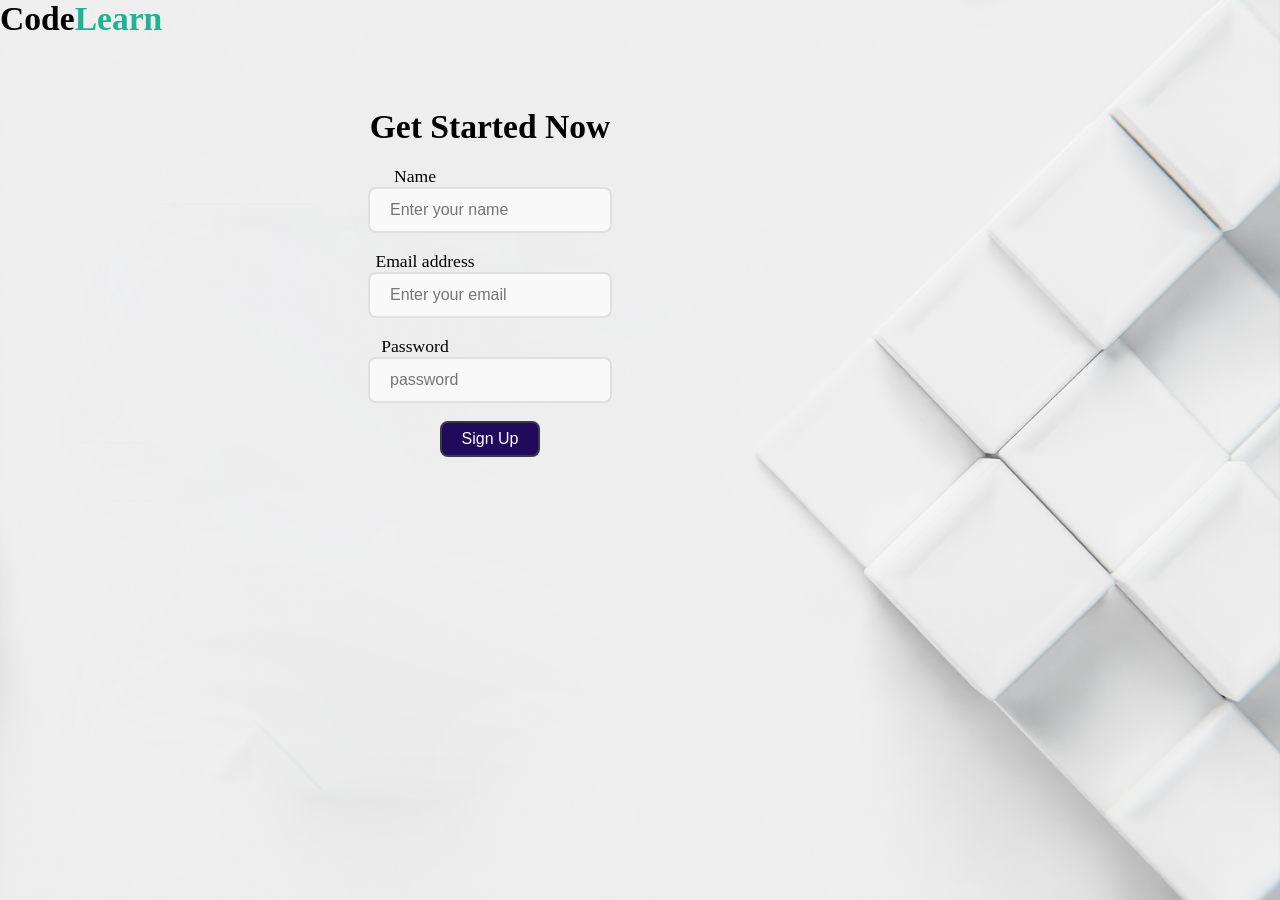
==== login.html @ d31f74f0 "sign-up page added" ====
<!DOCTYPE html>
<html lang="en">
<head>
    <meta charset="UTF-8">
    <meta name="viewport" content="width=device-width, initial-scale=1.0">
    <title>CodeLearn</title>
    <link rel="stylesheet" href="login.css">
</head>
<body>
    <h1>Code<span>Learn</span></h1>
    <div class="container">
        <h2>Get Started Now</h2>
        <p>Name</p>
        <input type="text" placeholder="Enter your name" required>
        <br></br>
        <p id="mail">Email address</p>
        <input type="email" placeholder="Enter your email" required >
        <br></br>
        <p>Password</p>
        <input type="password" placeholder="password" required><br></br>
        <button>Sign Up</button>
        
    </div>
</body>
</html>
---- login.css ----
* {
    margin: 0px;
    padding: 0px;
    box-sizing: border-box;
}

body {
    background-image: url('login.jpg');
    background-size: cover;
    background-position: center;
    background-repeat: no-repeat;
    background-attachment: fixed;
    min-height: 100vh;
}

h1 {
    font-size: 2.1em;
}

h1 span {
    color: #1FB391;
}

.container {
    text-align: center;
    margin-top: 70px;
    margin-left: -300px;
}

h2 {
    font-size: 2.1em;
    margin-bottom: 20px;
}

.container p {
    font-size: 1.1em;
     margin-left: -150px; 
}
#mail{
    margin-right: -20px;
}
input {
    padding: 12px 20px;
    font-size: 16px;
    outline: none;
    border: 2px solid #e0e0e0;
    border-radius: 8px;
    background-color: #f9f9f9;
}
button{
    padding: 7px 20px;
    font-size: 16px;
    outline: none;
    border: 2px solid #3b3949;
    border-radius: 8px;
    background-color: #200a5c;
    color: #fff;
}
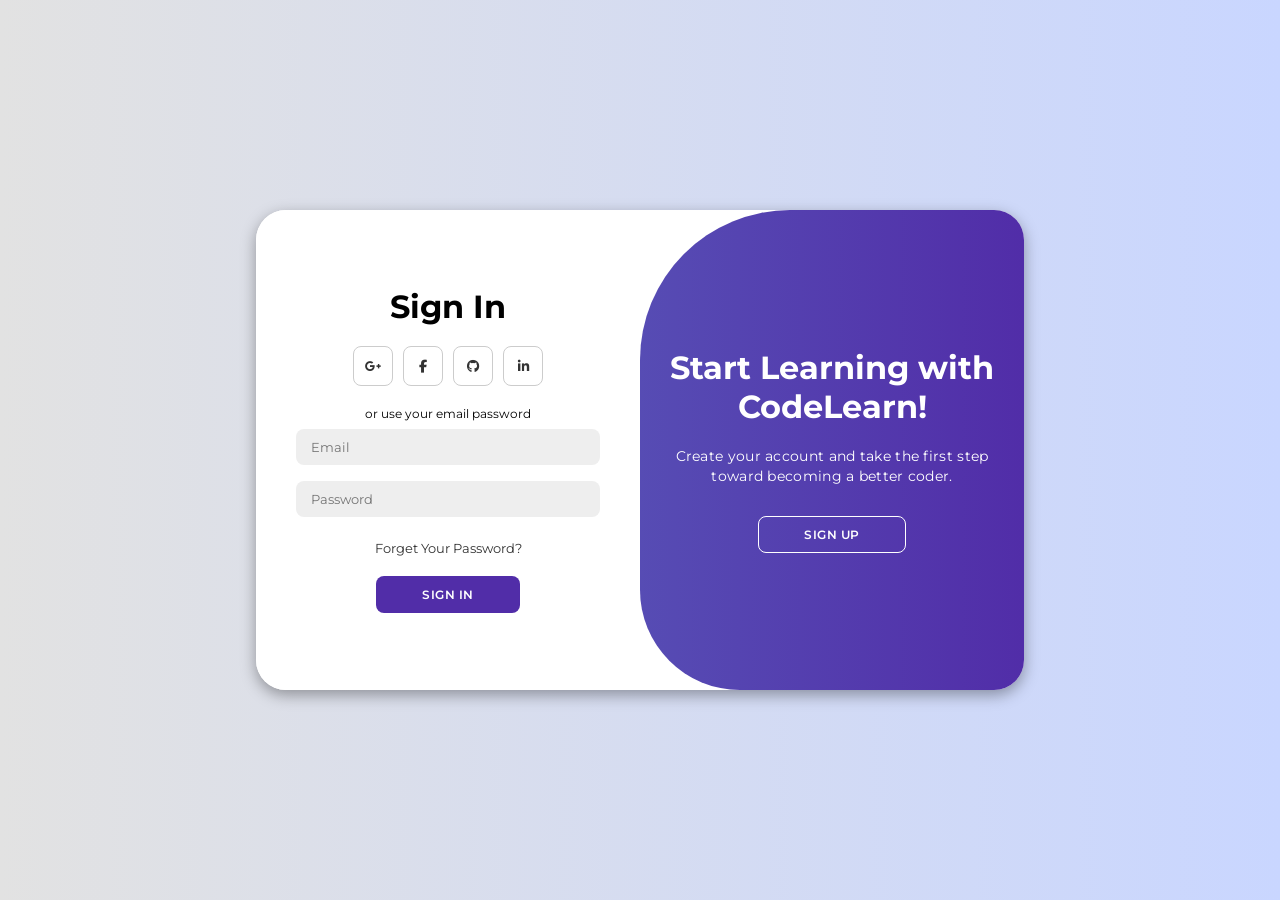
==== commit 41ec452c: "Add files via upload new login page" ====
--- a/login.html
+++ b/login.html
@@ -1,25 +1,66 @@
-<!DOCTYPE html>
-<html lang="en">
-<head>
-    <meta charset="UTF-8">
-    <meta name="viewport" content="width=device-width, initial-scale=1.0">
-    <title>CodeLearn</title>
-    <link rel="stylesheet" href="login.css">
-</head>
-<body>
-    <h1>Code<span>Learn</span></h1>
-    <div class="container">
-        <h2>Get Started Now</h2>
-        <p>Name</p>
-        <input type="text" placeholder="Enter your name" required>
-        <br></br>
-        <p id="mail">Email address</p>
-        <input type="email" placeholder="Enter your email" required >
-        <br></br>
-        <p>Password</p>
-        <input type="password" placeholder="password" required><br></br>
-        <button>Sign Up</button>
-        
-    </div>
-</body>
+<!DOCTYPE html>
+<html lang="en">
+
+<head>
+    <meta charset="UTF-8">
+    <meta name="viewport" content="width=device-width, initial-scale=1.0">
+    <link rel="stylesheet" href="https://cdnjs.cloudflare.com/ajax/libs/font-awesome/6.4.2/css/all.min.css">
+    <link rel="stylesheet" href="login.css">
+    <title>CodeLearn</title>
+</head>
+
+<body>
+
+    <div class="container" id="container">
+        <div class="form-container sign-up">
+            <form>
+                <h1>Create Account</h1>
+                <div class="social-icons">
+                    <a href="#" class="icon"><i class="fa-brands fa-google-plus-g"></i></a>
+                    <a href="#" class="icon"><i class="fa-brands fa-facebook-f"></i></a>
+                    <a href="#" class="icon"><i class="fa-brands fa-github"></i></a>
+                    <a href="#" class="icon"><i class="fa-brands fa-linkedin-in"></i></a>
+                </div>
+                <span>or use your email for registeration</span>
+                <input type="text" placeholder="Name">
+                <input type="email" placeholder="Email">
+                <input type="password" placeholder="Password">
+                <button>Sign Up</button>
+            </form>
+        </div>
+        <div class="form-container sign-in">
+            <form>
+                <h1>Sign In</h1>
+                <div class="social-icons">
+                    <a href="#" class="icon"><i class="fa-brands fa-google-plus-g"></i></a>
+                    <a href="#" class="icon"><i class="fa-brands fa-facebook-f"></i></a>
+                    <a href="#" class="icon"><i class="fa-brands fa-github"></i></a>
+                    <a href="#" class="icon"><i class="fa-brands fa-linkedin-in"></i></a>
+                </div>
+                <span>or use your email password</span>
+                <input type="email" placeholder="Email">
+                <input type="password" placeholder="Password">
+                <a href="#">Forget Your Password?</a>
+                <button>Sign In</button>
+            </form>
+        </div>
+        <div class="toggle-container">
+            <div class="toggle">
+                <div class="toggle-panel toggle-left">
+                    <h1>Welcome Back to CodeLearn!</h1>
+                    <p>Continue your coding journey and keep learning, building, and improving.</p>
+                    <button class="hidden" id="login">Sign In</button>
+                </div>
+                <div class="toggle-panel toggle-right">
+                    <h1>Start Learning with CodeLearn!</h1>
+                    <p>Create your account and take the first step toward becoming a better coder.</p>
+                    <button class="hidden" id="register">Sign Up</button>
+                </div>
+            </div>
+        </div>
+    </div>
+
+    <script src="login.js"></script>
+</body>
+
 </html>
--- a/login.css
+++ b/login.css
@@ -1,58 +1,210 @@
-* {
-    margin: 0px;
-    padding: 0px;
-    box-sizing: border-box;
-}
-
-body {
-    background-image: url('login.jpg');
-    background-size: cover;
-    background-position: center;
-    background-repeat: no-repeat;
-    background-attachment: fixed;
-    min-height: 100vh;
-}
-
-h1 {
-    font-size: 2.1em;
-}
-
-h1 span {
-    color: #1FB391;
-}
-
-.container {
-    text-align: center;
-    margin-top: 70px;
-    margin-left: -300px;
-}
-
-h2 {
-    font-size: 2.1em;
-    margin-bottom: 20px;
-}
-
-.container p {
-    font-size: 1.1em;
-     margin-left: -150px; 
-}
-#mail{
-    margin-right: -20px;
-}
-input {
-    padding: 12px 20px;
-    font-size: 16px;
-    outline: none;
-    border: 2px solid #e0e0e0;
-    border-radius: 8px;
-    background-color: #f9f9f9;
-}
-button{
-    padding: 7px 20px;
-    font-size: 16px;
-    outline: none;
-    border: 2px solid #3b3949;
-    border-radius: 8px;
-    background-color: #200a5c;
-    color: #fff;
+@import url('https://fonts.googleapis.com/css2?family=Montserrat:wght@300;400;500;600;700&display=swap');
+
+*{
+    margin: 0;
+    padding: 0;
+    box-sizing: border-box;
+    font-family: 'Montserrat', sans-serif;
+}
+
+body{
+    background-color: #c9d6ff;
+    background: linear-gradient(to right, #e2e2e2, #c9d6ff);
+    display: flex;
+    align-items: center;
+    justify-content: center;
+    flex-direction: column;
+    height: 100vh;
+}
+
+.container{
+    background-color: #fff;
+    border-radius: 30px;
+    box-shadow: 0 5px 15px rgba(0, 0, 0, 0.35);
+    position: relative;
+    overflow: hidden;
+    width: 768px;
+    max-width: 100%;
+    min-height: 480px;
+}
+
+.container p{
+    font-size: 14px;
+    line-height: 20px;
+    letter-spacing: 0.3px;
+    margin: 20px 0;
+}
+
+.container span{
+    font-size: 12px;
+}
+
+.container a{
+    color: #333;
+    font-size: 13px;
+    text-decoration: none;
+    margin: 15px 0 10px;
+}
+
+.container button{
+    background-color: #512da8;
+    color: #fff;
+    font-size: 12px;
+    padding: 10px 45px;
+    border: 1px solid transparent;
+    border-radius: 8px;
+    font-weight: 600;
+    letter-spacing: 0.5px;
+    text-transform: uppercase;
+    margin-top: 10px;
+    cursor: pointer;
+}
+
+.container button.hidden{
+    background-color: transparent;
+    border-color: #fff;
+}
+
+.container form{
+    background-color: #fff;
+    display: flex;
+    align-items: center;
+    justify-content: center;
+    flex-direction: column;
+    padding: 0 40px;
+    height: 100%;
+}
+
+.container input{
+    background-color: #eee;
+    border: none;
+    margin: 8px 0;
+    padding: 10px 15px;
+    font-size: 13px;
+    border-radius: 8px;
+    width: 100%;
+    outline: none;
+}
+
+.form-container{
+    position: absolute;
+    top: 0;
+    height: 100%;
+    transition: all 0.6s ease-in-out;
+}
+
+.sign-in{
+    left: 0;
+    width: 50%;
+    z-index: 2;
+}
+
+.container.active .sign-in{
+    transform: translateX(100%);
+}
+
+.sign-up{
+    left: 0;
+    width: 50%;
+    opacity: 0;
+    z-index: 1;
+}
+
+.container.active .sign-up{
+    transform: translateX(100%);
+    opacity: 1;
+    z-index: 5;
+    animation: move 0.6s;
+}
+
+@keyframes move{
+    0%, 49.99%{
+        opacity: 0;
+        z-index: 1;
+    }
+    50%, 100%{
+        opacity: 1;
+        z-index: 5;
+    }
+}
+
+.social-icons{
+    margin: 20px 0;
+}
+
+.social-icons a{
+    border: 1px solid #ccc;
+    border-radius: 20%;
+    display: inline-flex;
+    justify-content: center;
+    align-items: center;
+    margin: 0 3px;
+    width: 40px;
+    height: 40px;
+}
+
+.toggle-container{
+    position: absolute;
+    top: 0;
+    left: 50%;
+    width: 50%;
+    height: 100%;
+    overflow: hidden;
+    transition: all 0.6s ease-in-out;
+    border-radius: 150px 0 0 100px;
+    z-index: 1000;
+}
+
+.container.active .toggle-container{
+    transform: translateX(-100%);
+    border-radius: 0 150px 100px 0;
+}
+
+.toggle{
+    background-color: #512da8;
+    height: 100%;
+    background: linear-gradient(to right, #5c6bc0, #512da8);
+    color: #fff;
+    position: relative;
+    left: -100%;
+    height: 100%;
+    width: 200%;
+    transform: translateX(0);
+    transition: all 0.6s ease-in-out;
+}
+
+.container.active .toggle{
+    transform: translateX(50%);
+}
+
+.toggle-panel{
+    position: absolute;
+    width: 50%;
+    height: 100%;
+    display: flex;
+    align-items: center;
+    justify-content: center;
+    flex-direction: column;
+    padding: 0 30px;
+    text-align: center;
+    top: 0;
+    transform: translateX(0);
+    transition: all 0.6s ease-in-out;
+}
+
+.toggle-left{
+    transform: translateX(-200%);
+}
+
+.container.active .toggle-left{
+    transform: translateX(0);
+}
+
+.toggle-right{
+    right: 0;
+    transform: translateX(0);
+}
+
+.container.active .toggle-right{
+    transform: translateX(200%);
 }
